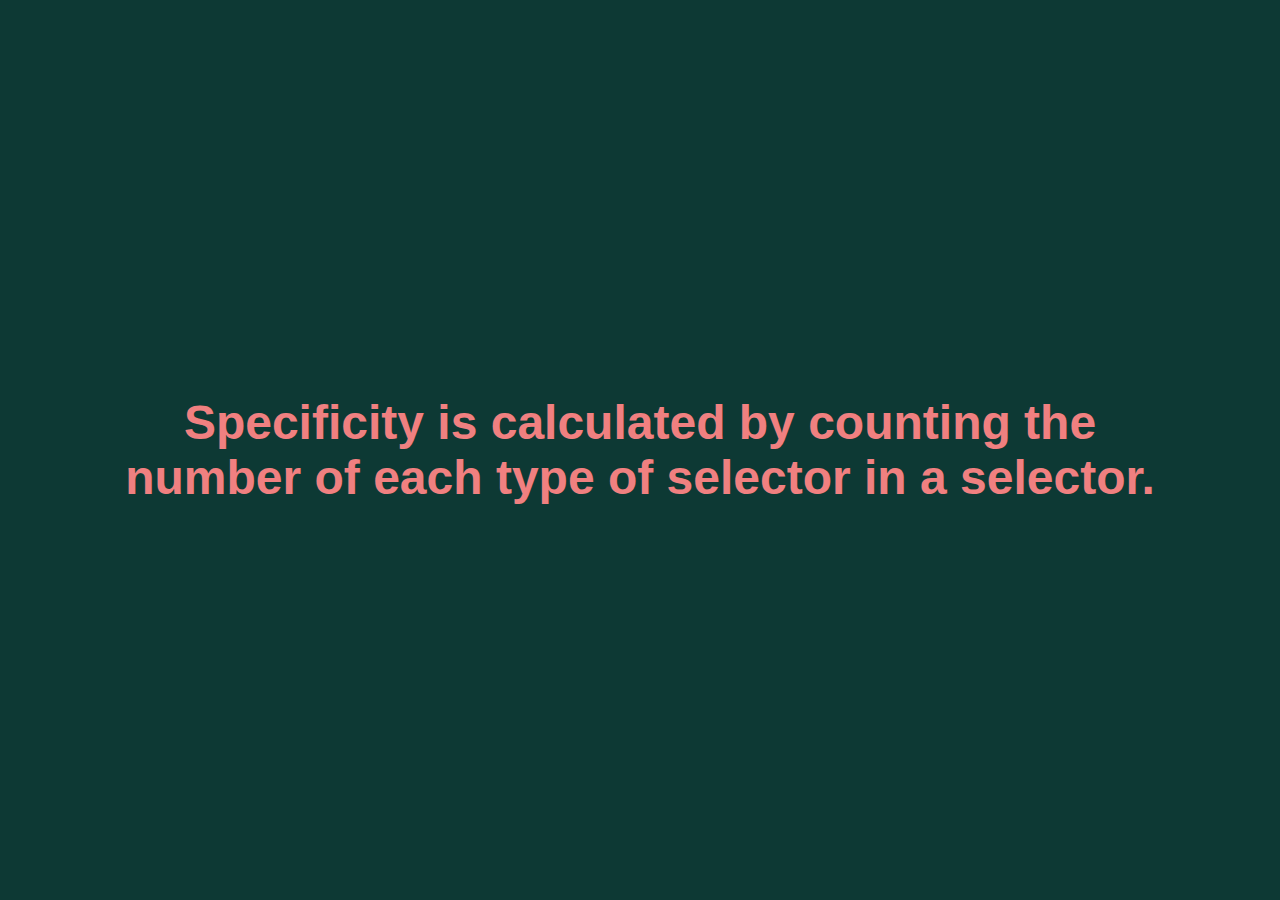
==== 01 - CSS-Specificity/index.html @ 121bdab9 "01. Specificity" ====
<!DOCTYPE html>
<html lang="en">
  <head>
    <meta charset="utf-8" />
    <meta name="viewport" content="width=device-width, initial-scale=1" />
    <link rel="stylesheet" href="index.css" />
    <title>01. What is CSS selector specificity and how does it work?</title>
    <style>
      body {
        background-color: #0d3934;
        font-family: sans-serif;
        text-align: center;
        margin: 0;
        padding: 0;
        height: 100vh;
        color: #f7849e;
      }
      h1 {
        margin: 0;
        padding: 0;
        display: grid;
        justify-content: center;
        align-content: center;
        width: 100vw;
        height: 100vh;
        box-sizing: border-box;
        padding: 2em;
        font-size: 3em;
      }
    </style>
  </head>
  <body>
    <section class="wrapper">
      <h1 class="question" id="question-1">
        Specificity is calculated by counting the number of each type of
        selector in a selector.
      </h1>
    </section>
  </body>
</html>
---- 01 - CSS-Specificity/index.css ----
.question {
  color: azure;
}

body .wrapper .question {
  color: lightcoral;
}

body .wrapper h1 {
  color: lime;
}

[id="question-1"] {
  color: maroon;
}
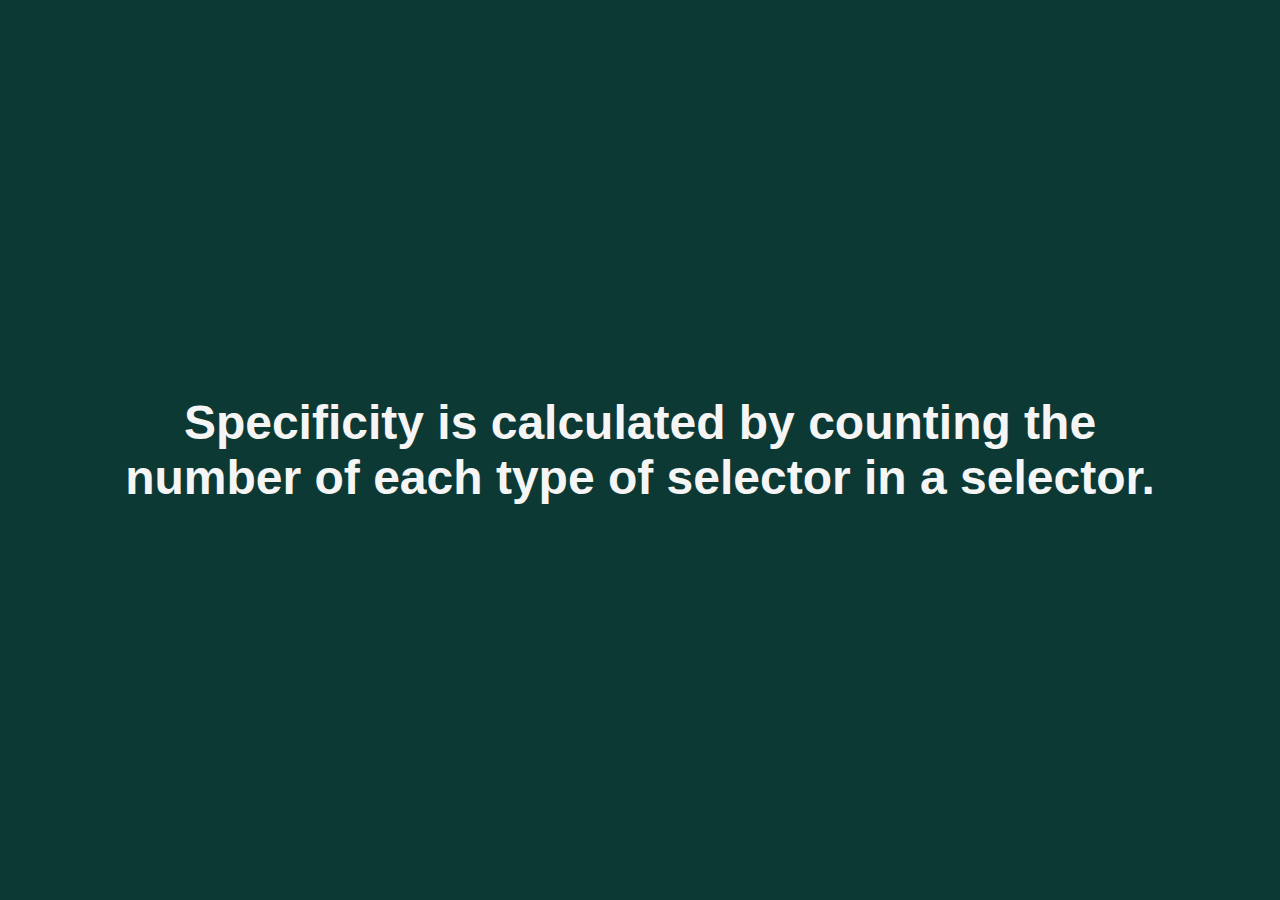
==== commit 63e5fa85: "Clean" ====
--- a/01 - CSS-Specificity/index.html
+++ b/01 - CSS-Specificity/index.html
@@ -13,7 +13,6 @@
         margin: 0;
         padding: 0;
         height: 100vh;
-        color: #f7849e;
       }
       h1 {
         margin: 0;
--- a/01 - CSS-Specificity/index.css
+++ b/01 - CSS-Specificity/index.css
@@ -1,15 +1,3 @@
-.question {
-  color: azure;
+body {
+  color: whitesmoke;
 }
-
-body .wrapper .question {
-  color: lightcoral;
-}
-
-body .wrapper h1 {
-  color: lime;
-}
-
-[id="question-1"] {
-  color: maroon;
-}
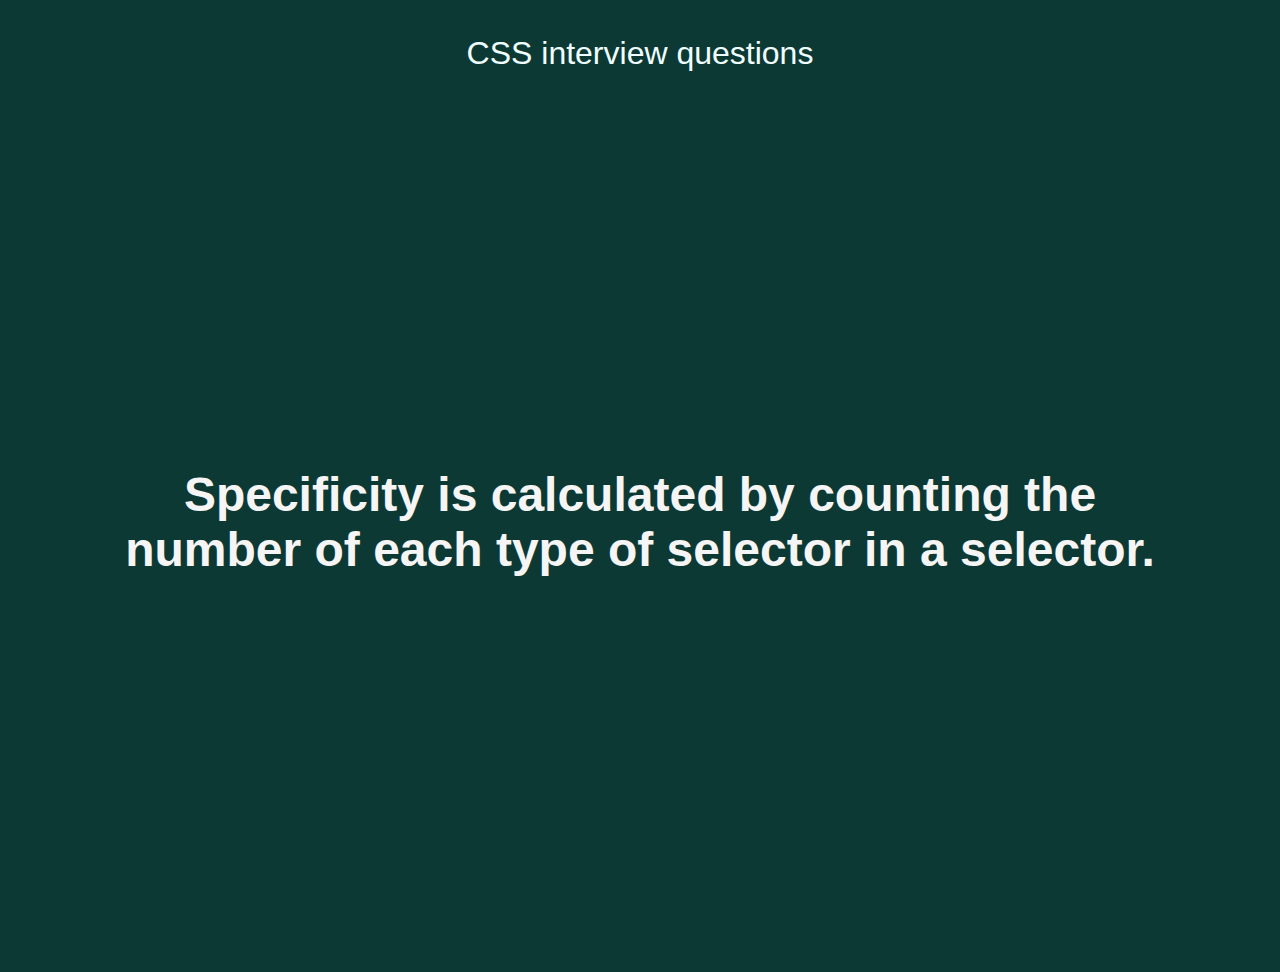
==== commit 5d2736f1: "Header" ====
--- a/01 - CSS-Specificity/index.html
+++ b/01 - CSS-Specificity/index.html
@@ -13,6 +13,11 @@
         margin: 0;
         padding: 0;
         height: 100vh;
+      }
+      .header {
+        font-size: 2em;
+        padding-top: 35px;
+        color: azure;
       }
       h1 {
         margin: 0;
@@ -30,6 +35,7 @@
   </head>
   <body>
     <section class="wrapper">
+      <div class="header">CSS interview questions</div>
       <h1 class="question" id="question-1">
         Specificity is calculated by counting the number of each type of
         selector in a selector.
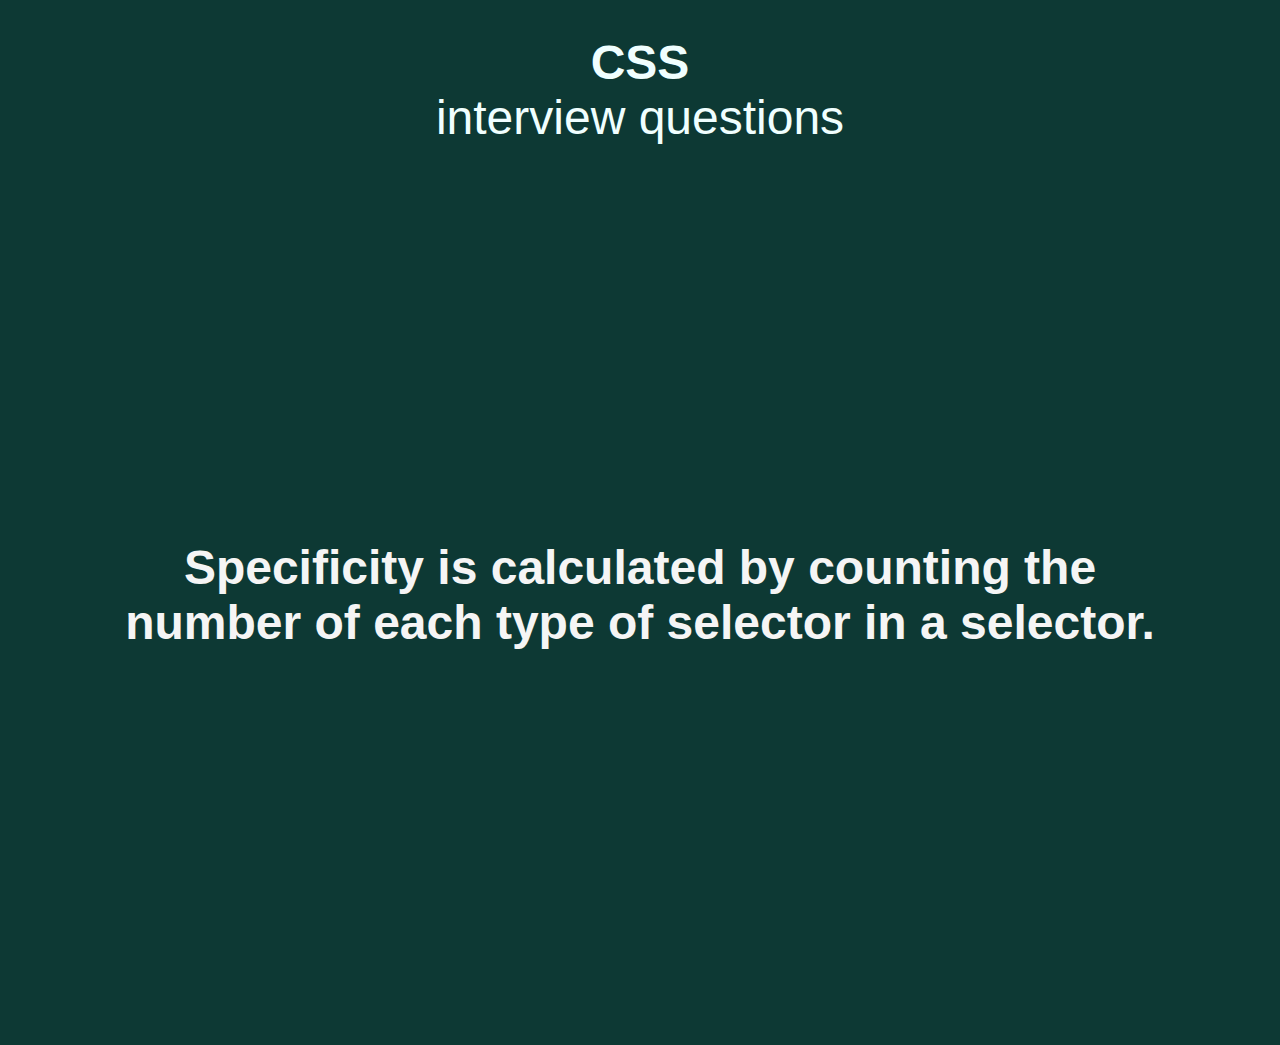
==== commit fae45fa0: "Header" ====
--- a/01 - CSS-Specificity/index.html
+++ b/01 - CSS-Specificity/index.html
@@ -15,7 +15,7 @@
         height: 100vh;
       }
       .header {
-        font-size: 2em;
+        font-size: 3em;
         padding-top: 35px;
         color: azure;
       }
@@ -35,7 +35,7 @@
   </head>
   <body>
     <section class="wrapper">
-      <div class="header">CSS interview questions</div>
+      <div class="header"><strong>CSS</strong> <br /> interview questions</div>
       <h1 class="question" id="question-1">
         Specificity is calculated by counting the number of each type of
         selector in a selector.
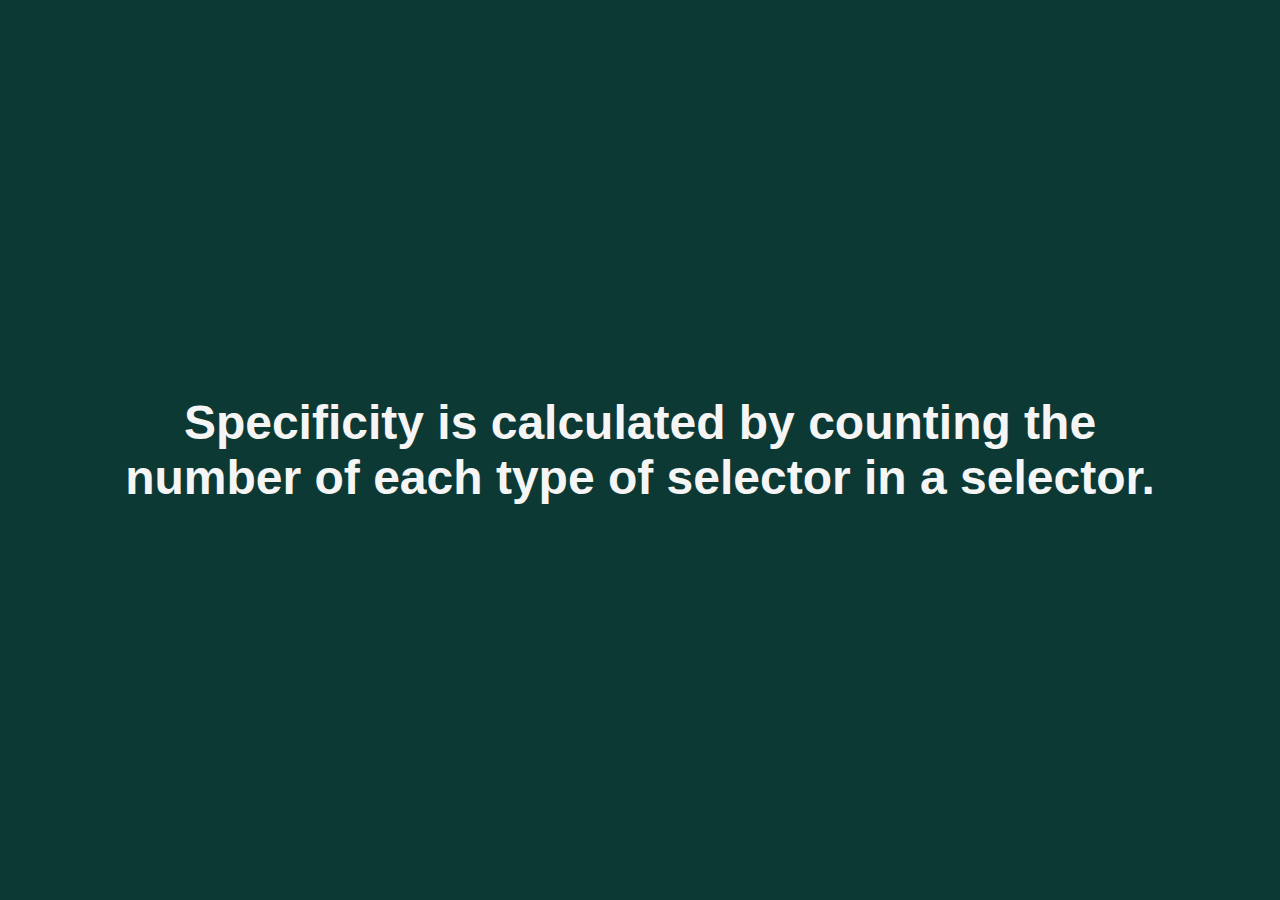
==== commit fa6fd2f0: "Header" ====
--- a/01 - CSS-Specificity/index.html
+++ b/01 - CSS-Specificity/index.html
@@ -16,7 +16,7 @@
       }
       .header {
         font-size: 3em;
-        padding-top: 35px;
+        /* padding-top: 35px; */
         color: azure;
       }
       h1 {
@@ -34,8 +34,8 @@
     </style>
   </head>
   <body>
-    <section class="wrapper">
-      <div class="header"><strong>CSS</strong> <br /> interview questions</div>
+    <div class="header"></div>
+    <section class="wrapper">      
       <h1 class="question" id="question-1">
         Specificity is calculated by counting the number of each type of
         selector in a selector.
